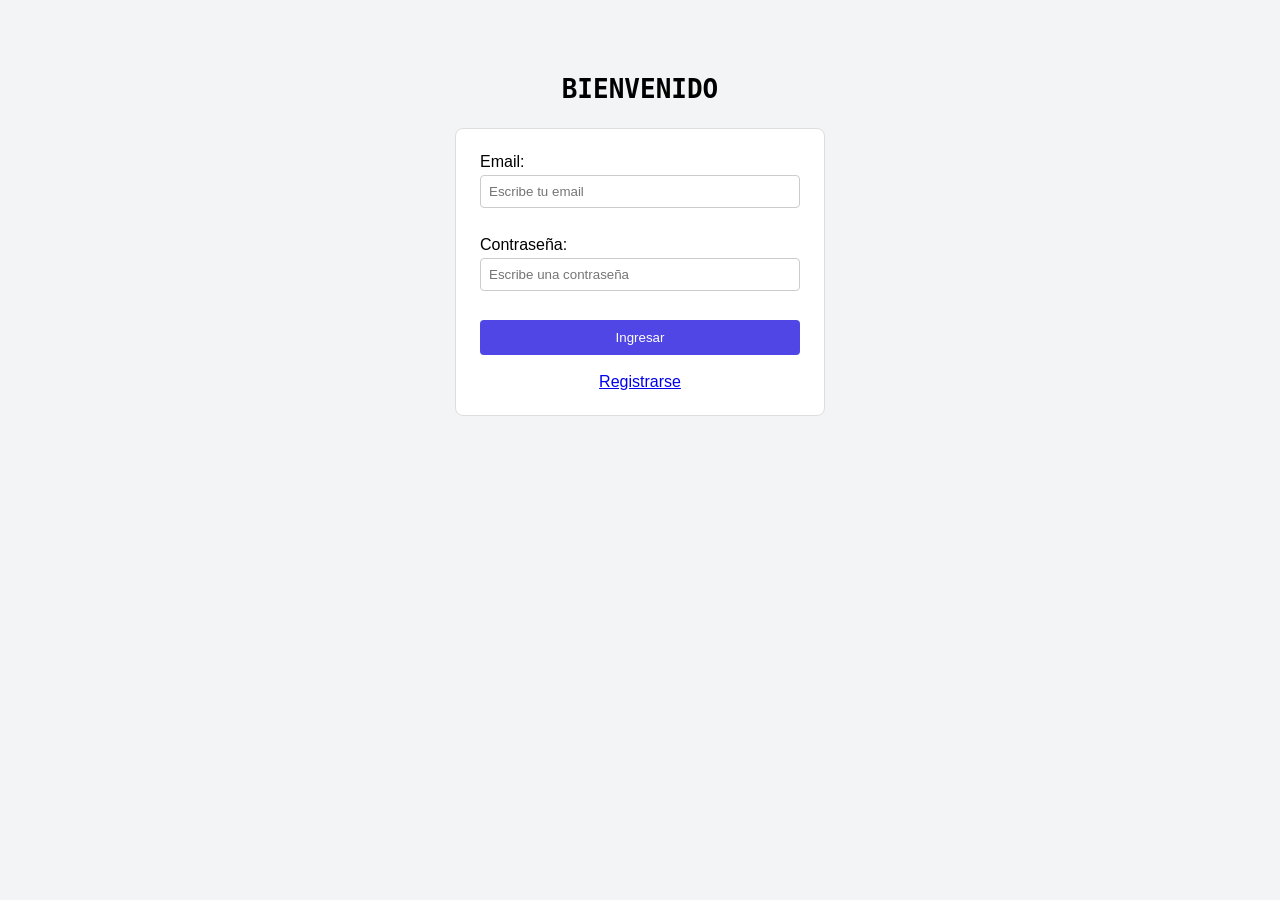
==== login.html @ 7f48cccc "Commit con 3 validaciones, estructura de index y login funcionales" ====
<!DOCTYPE html>
<html lang="es">
<head>
    <meta charset="UTF-8">
    <meta name="viewport" content="width=device-width, initial-scale=1.0">
    <title>login</title>
    <style>
        body {
            font-family: sans-serif;
            background: #f3f4f6;
            display: flex;
            flex-direction: column;
            align-items: center;
            padding-top: 40px;
        }

        .formulario {
            width: 320px;
            padding: 24px;
            background: #fff;
            border: 1px solid #ddd;
            border-radius: 8px;
        }

        #registro{
            text-align: center;
        }

        label { display: block; margin-bottom: 4px; }

        input {
            width: 100%;
            padding: 8px;
            box-sizing: border-box;
            border: 1px solid #ccc;
            border-radius: 4px;
        }

        .mensaje-error {
            color: red;
            font-size: 0.85rem;
            min-height: 1.2em;
            margin: 4px 0 8px;
        }

        button {
            width: 100%;
            padding: 10px;
            background: #4f46e5;
            color: #fff;
            border: none;
            border-radius: 4px;
            cursor: pointer;
        }
    </style>
</head>
<body>
    <h1><code>BIENVENIDO</code></h1>

    <form class="formulario" id="formulario">
        <div>
            <label for="email">Email:</label>
            <input type="text" id="email" placeholder="Escribe tu email">
            <p id="mensaje-error1" class="mensaje-error"></p>
        </div>


        <div>
            <label for="contra">Contraseña:</label>
            <input type="password" id="contra" placeholder="Escribe una contraseña">
            <p id="mensaje-error5" class="mensaje-error"></p>
        </div>

        <button type="submit">Ingresar</button>
        <br>


        <div id="registro">
            <br>
            <a href="index.html" class="boton">Registrarse</a>
        </div>
    </form>

    

        

    <script type="module">
        import { validarCorreo, validarPassword } from './js/utileria.js';

        const formulario = document.getElementById("formulario");
        const inputemail = document.getElementById("email");
        const inputContra = document.getElementById("contra");

        const mensajeError1 = document.getElementById("mensaje-error1");
        const mensajeError5 = document.getElementById("mensaje-error5");

        formulario.addEventListener("submit", evento => {

            // Empieza en true y cualquier validación que falle lo cambia a false
            let todoValido = true;

            //================CAMPOS VACÍOS=======================
            if (inputemail.value === '' || inputContra.value === '') {
                alert("Campos vacios");
                todoValido = false;
            }

            //================VALIDACIÓN DEL CORREO=======================
            if (validarCorreo(inputemail.value) == false) {
                mensajeError1.textContent = "Por favor, escribe tu email";
                todoValido = false;
            } else {
                mensajeError1.textContent = "";
            }

            
            //===================VALIDACIÓN DE CONTRASEÑA=======================
            if (validarPassword(inputContra.value) == false) {
                mensajeError5.textContent = "La contraseña no cumple con lo requerido";
                todoValido = false;
            } else {
                mensajeError5.textContent = "";
            }

            //===================RESULTADO FINAL=======================
            if (todoValido == false) {
                evento.preventDefault();   // un solo preventDefault para todo
            } else {
                alert("Exito");
            }

        });
    </script>
    
</body>
</html>
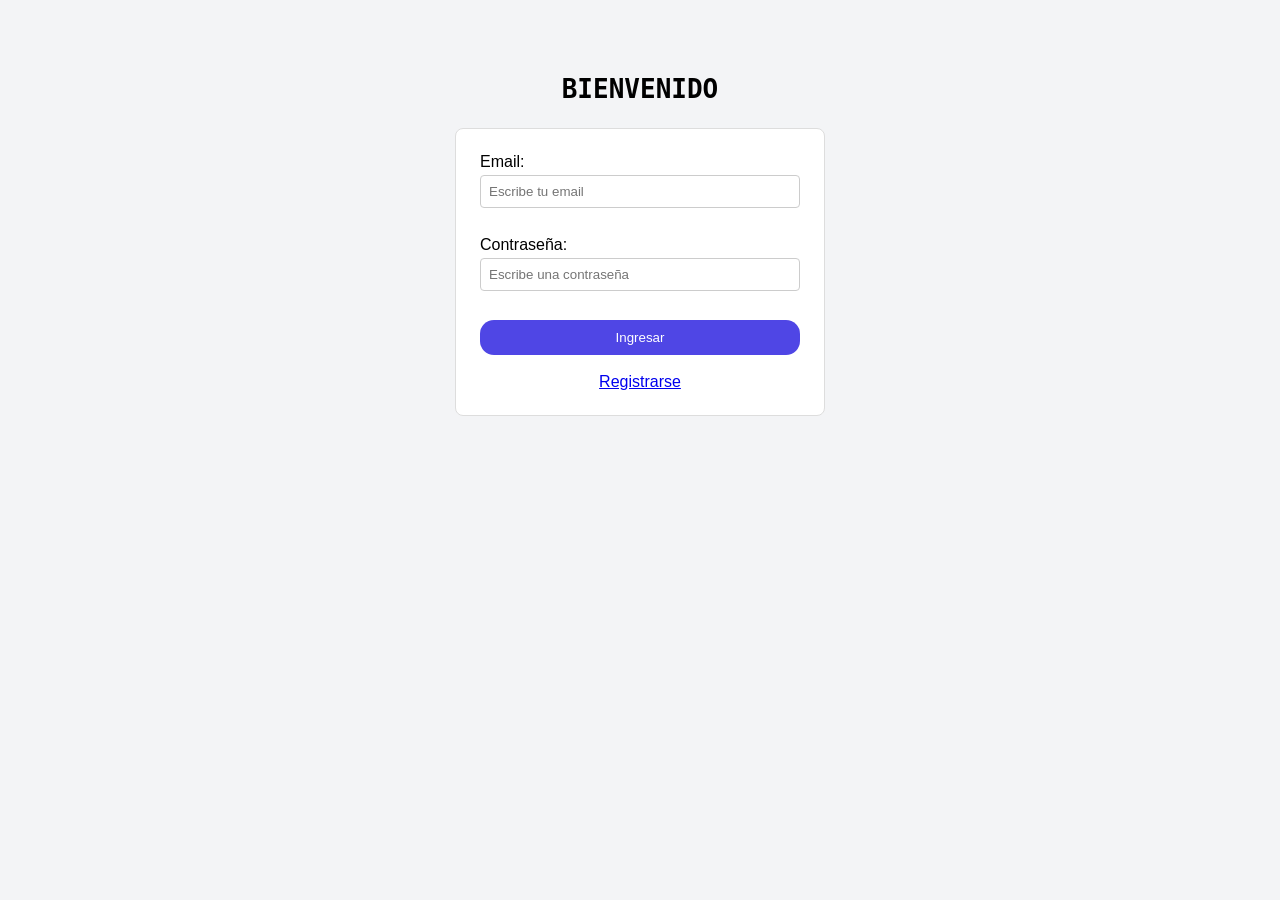
==== commit 969ab936: "ligeros cambios" ====
--- a/login.html
+++ b/login.html
@@ -49,7 +49,7 @@
             background: #4f46e5;
             color: #fff;
             border: none;
-            border-radius: 4px;
+            border-radius: 14px;
             cursor: pointer;
         }
     </style>
